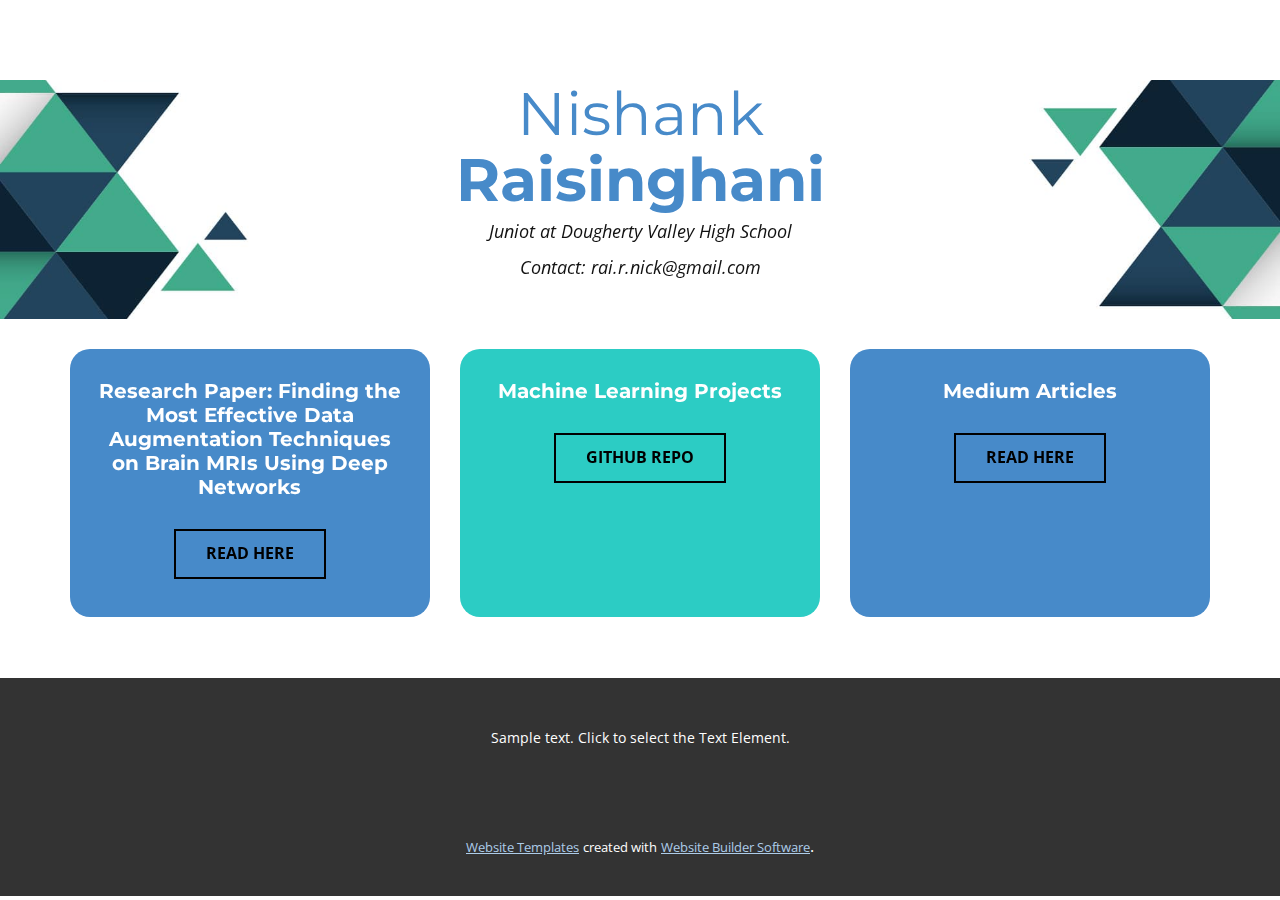
==== Home.html @ f93bf9b0 "good comm" ====
<!DOCTYPE html>
<html style="font-size: 16px;" lang="en"><head>
    <meta name="viewport" content="width=device-width, initial-scale=1.0">
    <meta charset="utf-8">
    <meta name="keywords" content="NishankRaisinghani">
    <meta name="description" content="">
    <title>Home</title>
    <link rel="stylesheet" href="nicepage.css" media="screen">
<link rel="stylesheet" href="Home.css" media="screen">
    <script class="u-script" type="text/javascript" src="jquery.js" defer=""></script>
    <script class="u-script" type="text/javascript" src="nicepage.js" defer=""></script>
    <meta name="generator" content="Nicepage 5.2.0, nicepage.com">
    <link id="u-theme-google-font" rel="stylesheet" href="https://fonts.googleapis.com/css?family=Roboto:100,100i,300,300i,400,400i,500,500i,700,700i,900,900i|Open+Sans:300,300i,400,400i,500,500i,600,600i,700,700i,800,800i">
    <link id="u-page-google-font" rel="stylesheet" href="https://fonts.googleapis.com/css?family=Montserrat:100,100i,200,200i,300,300i,400,400i,500,500i,600,600i,700,700i,800,800i,900,900i|Montserrat:100,100i,200,200i,300,300i,400,400i,500,500i,600,600i,700,700i,800,800i,900,900i">
    
    
    
    <script type="application/ld+json">{
		"@context": "http://schema.org",
		"@type": "Organization",
		"name": ""
}</script>
    <meta name="theme-color" content="#478ac9">
    <meta property="og:title" content="Home">
    <meta property="og:type" content="website">
  </head>
  <body class="u-body u-xl-mode" data-lang="en"><header class="u-clearfix u-header u-header" id="sec-e06c"><div class="u-clearfix u-sheet u-sheet-1"></div></header>
    <section class="u-align-center u-clearfix u-image u-section-1" id="carousel_2639" data-image-width="1980" data-image-height="1134">
      <div class="u-clearfix u-sheet u-sheet-1">
        <h1 class="u-text u-text-palette-1-base u-text-1" data-animation-name="customAnimationIn" data-animation-duration="1500" data-animation-delay="0">Nishank<br><b>Raisinghani</b>
        </h1>
        <p class="u-text u-text-2" data-animation-name="customAnimationIn" data-animation-duration="1500" data-animation-delay="500">Juniot at Dougherty Valley High School<br>Contact: rai.r.nick@gmail.com
        </p>
      </div>
    </section>
    <section class="u-align-center u-clearfix u-white u-section-2" id="carousel_9275">
      <div class="u-clearfix u-sheet u-sheet-1">
        <div class="u-expanded-width u-list u-list-1">
          <div class="u-repeater u-repeater-1">
            <div class="u-align-center u-container-style u-custom-border u-custom-item u-list-item u-palette-1-base u-radius-20 u-repeater-item u-shape-round u-list-item-1" data-animation-name="customAnimationIn" data-animation-duration="1500">
              <div class="u-container-layout u-similar-container u-container-layout-1">
                <h4 class="u-align-center u-custom-font u-font-montserrat u-text u-text-default u-text-white u-text-1">Research Paper: Finding the Most Effective Data Augmentation Techniques on Brain MRIs Using Deep Networks</h4>
                <a href="page.pdf" class="u-border-2 u-border-black u-btn u-button-style u-hover-black u-none u-text-black u-text-hover-white u-btn-1" target="_blank">Read Here<br>
                </a>
              </div>
            </div>
            <div class="u-container-style u-custom-border u-custom-item u-list-item u-palette-4-base u-radius-20 u-repeater-item u-shape-round u-list-item-2" data-animation-name="customAnimationIn" data-animation-duration="1500" data-animation-delay="250">
              <div class="u-container-layout u-similar-container u-container-layout-2">
                <h4 class="u-align-center u-custom-font u-font-montserrat u-text u-text-default u-text-white u-text-2">Machine Learning Projects</h4>
                <a href="https://github.com/nickraisgit/NishankMLRepo" class="u-border-2 u-border-black u-btn u-button-style u-hover-black u-none u-text-black u-text-hover-white u-btn-2" target="_blank">Github repo</a>
              </div>
            </div>
            <div class="u-align-center u-container-style u-custom-border u-custom-item u-list-item u-palette-1-base u-radius-20 u-repeater-item u-shape-round u-list-item-3" data-animation-name="customAnimationIn" data-animation-duration="1500" data-animation-delay="500">
              <div class="u-container-layout u-similar-container u-container-layout-3">
                <h4 class="u-align-center u-custom-font u-font-montserrat u-text u-text-default u-text-white u-text-3">Medium Articles</h4>
                <a href="https://medium.com/@nishank-r" class="u-border-2 u-border-black u-btn u-button-style u-hover-black u-none u-text-black u-text-hover-white u-btn-3" target="_blank">read here</a>
              </div>
            </div>
          </div>
        </div>
      </div>
    </section>
    
    
    <footer class="u-align-center u-clearfix u-footer u-grey-80 u-footer" id="sec-e002"><div class="u-clearfix u-sheet u-sheet-1">
        <p class="u-small-text u-text u-text-variant u-text-1">Sample text. Click to select the Text Element.</p>
      </div></footer>
    <section class="u-backlink u-clearfix u-grey-80">
      <a class="u-link" href="https://nicepage.com/website-templates" target="_blank">
        <span>Website Templates</span>
      </a>
      <p class="u-text">
        <span>created with</span>
      </p>
      <a class="u-link" href="" target="_blank">
        <span>Website Builder Software</span>
      </a>. 
    </section>
  
</body></html>
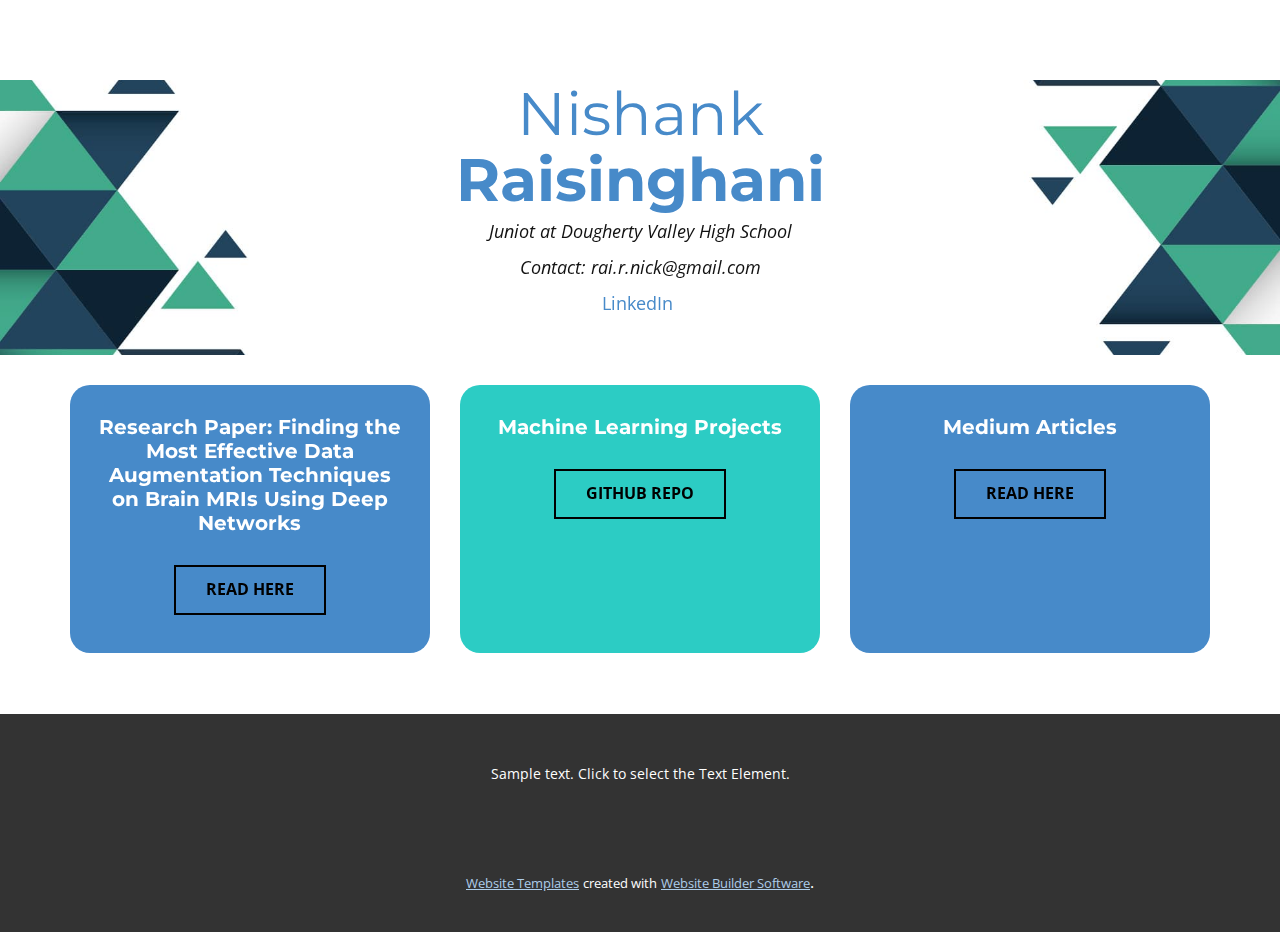
==== commit 6fe49802: "upd-comm" ====
--- a/Home.html
+++ b/Home.html
@@ -29,7 +29,8 @@
       <div class="u-clearfix u-sheet u-sheet-1">
         <h1 class="u-text u-text-palette-1-base u-text-1" data-animation-name="customAnimationIn" data-animation-duration="1500" data-animation-delay="0">Nishank<br><b>Raisinghani</b>
         </h1>
-        <p class="u-text u-text-2" data-animation-name="customAnimationIn" data-animation-duration="1500" data-animation-delay="500">Juniot at Dougherty Valley High School<br>Contact: rai.r.nick@gmail.com
+        <p class="u-text u-text-2" data-animation-name="customAnimationIn" data-animation-duration="1500" data-animation-delay="500">Juniot at Dougherty Valley High School<br>Contact: rai.r.nick@gmail.com<br>
+          <a href="https://www.linkedin.com/in/nishank-raisinghani-a964611b6/" class="u-active-none u-border-none u-btn u-button-link u-button-style u-hover-none u-none u-text-palette-1-base u-btn-1" target="_blank">LinkedIn</a>&nbsp;
         </p>
       </div>
     </section>
--- a/Home.css
+++ b/Home.css
@@ -21,17 +21,22 @@
 }
 
 .u-section-1 .u-text-2 {
-  line-height: 2;
-  font-style: italic;
-  font-size: 1.125rem;
-  font-weight: 400;
   --animation-custom_in-translate_x: 0px;
   --animation-custom_in-translate_y: 0px;
   --animation-custom_in-opacity: 0;
   --animation-custom_in-rotate: 0deg;
   --animation-custom_in-scale: 0.3;
   width: 568px;
+  font-size: 1.125rem;
+  font-style: italic;
+  line-height: 2;
+  background-image: none;
   margin: 0 auto 34px;
+}
+
+.u-section-1 .u-btn-1 {
+  background-image: none;
+  padding: 0;
 }
 
 @media (max-width: 1199px) {
